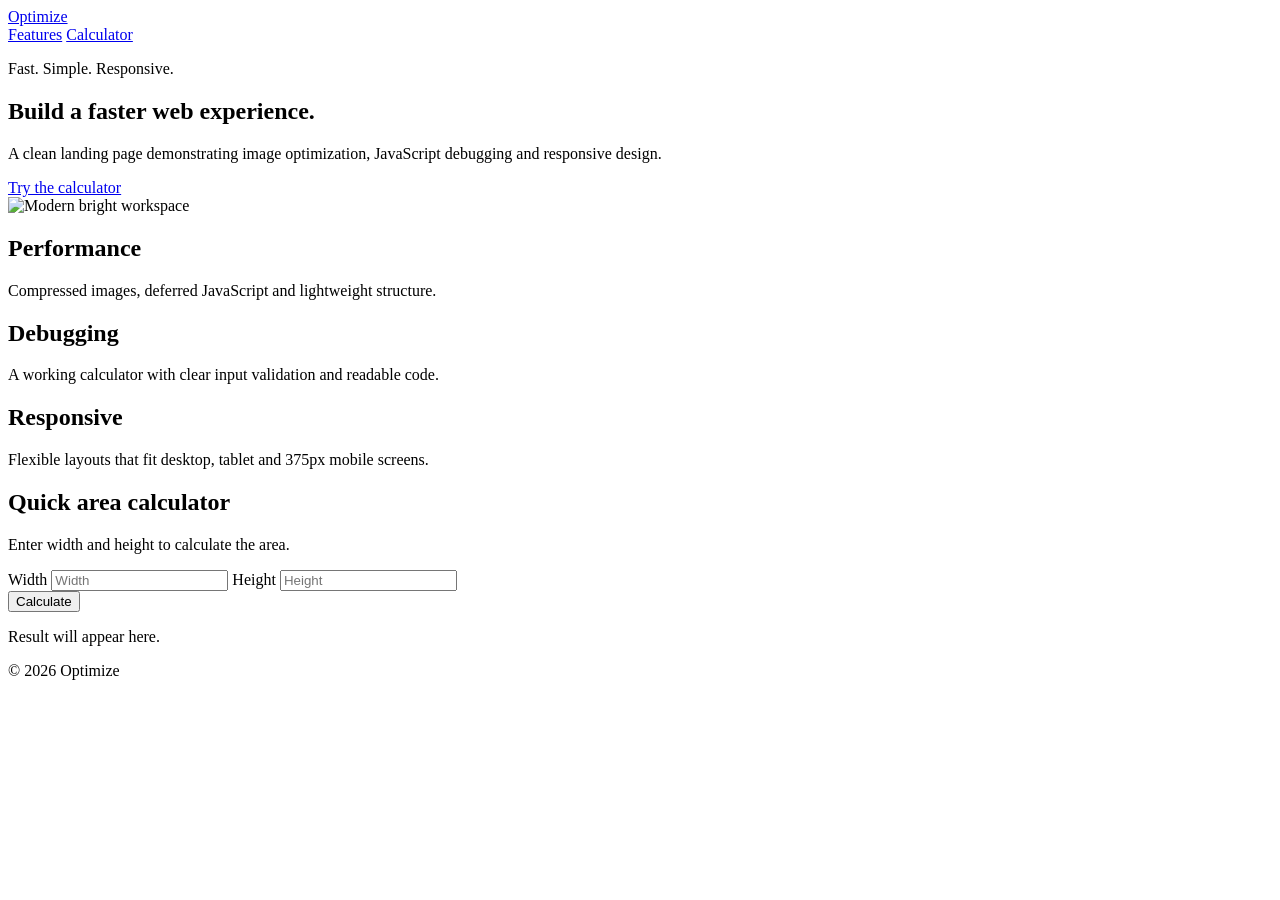
==== index.html @ 43df52d1 "Add optimized landing page HTML" ====
<!DOCTYPE html>
<html lang="en">
<head>
  <meta charset="UTF-8">
  <meta name="viewport" content="width=device-width, initial-scale=1.0">
  <meta name="description" content="Optimized landing page for a web performance exam.">
  <title>Optimize — Landing Page</title>
  <link rel="stylesheet" href="style.css">
  <script src="script.js" defer></script>
</head>
<body>
  <header class="header">
    <a class="logo" href="#home">Optimize</a>
    <nav aria-label="Main navigation">
      <a href="#features">Features</a>
      <a href="#calculator">Calculator</a>
    </nav>
  </header>

  <main id="home">
    <section class="hero">
      <div class="hero-content">
        <p class="eyebrow">Fast. Simple. Responsive.</p>
        <h1>Build a faster web experience.</h1>
        <p class="hero-text">A clean landing page demonstrating image optimization, JavaScript debugging and responsive design.</p>
        <a class="button" href="#calculator">Try the calculator</a>
      </div>
      <div class="hero-image-wrap">
        <img class="hero-image" src="https://images.unsplash.com/photo-1497366754035-f200968a6e72?auto=format&fit=crop&w=1000&q=75" alt="Modern bright workspace" width="1000" height="750" loading="lazy">
      </div>
    </section>

    <section class="features" id="features">
      <article class="feature-card"><h2>Performance</h2><p>Compressed images, deferred JavaScript and lightweight structure.</p></article>
      <article class="feature-card"><h2>Debugging</h2><p>A working calculator with clear input validation and readable code.</p></article>
      <article class="feature-card"><h2>Responsive</h2><p>Flexible layouts that fit desktop, tablet and 375px mobile screens.</p></article>
    </section>

    <section class="calculator" id="calculator">
      <h2>Quick area calculator</h2>
      <p>Enter width and height to calculate the area.</p>
      <div class="inputs">
        <label>Width <input id="width" type="number" min="0" placeholder="Width"></label>
        <label>Height <input id="height" type="number" min="0" placeholder="Height"></label>
      </div>
      <button class="button" id="calculateButton" type="button">Calculate</button>
      <p id="result" class="result" aria-live="polite">Result will appear here.</p>
    </section>
  </main>

  <footer class="footer">© 2026 Optimize</footer>
</body>
</html>
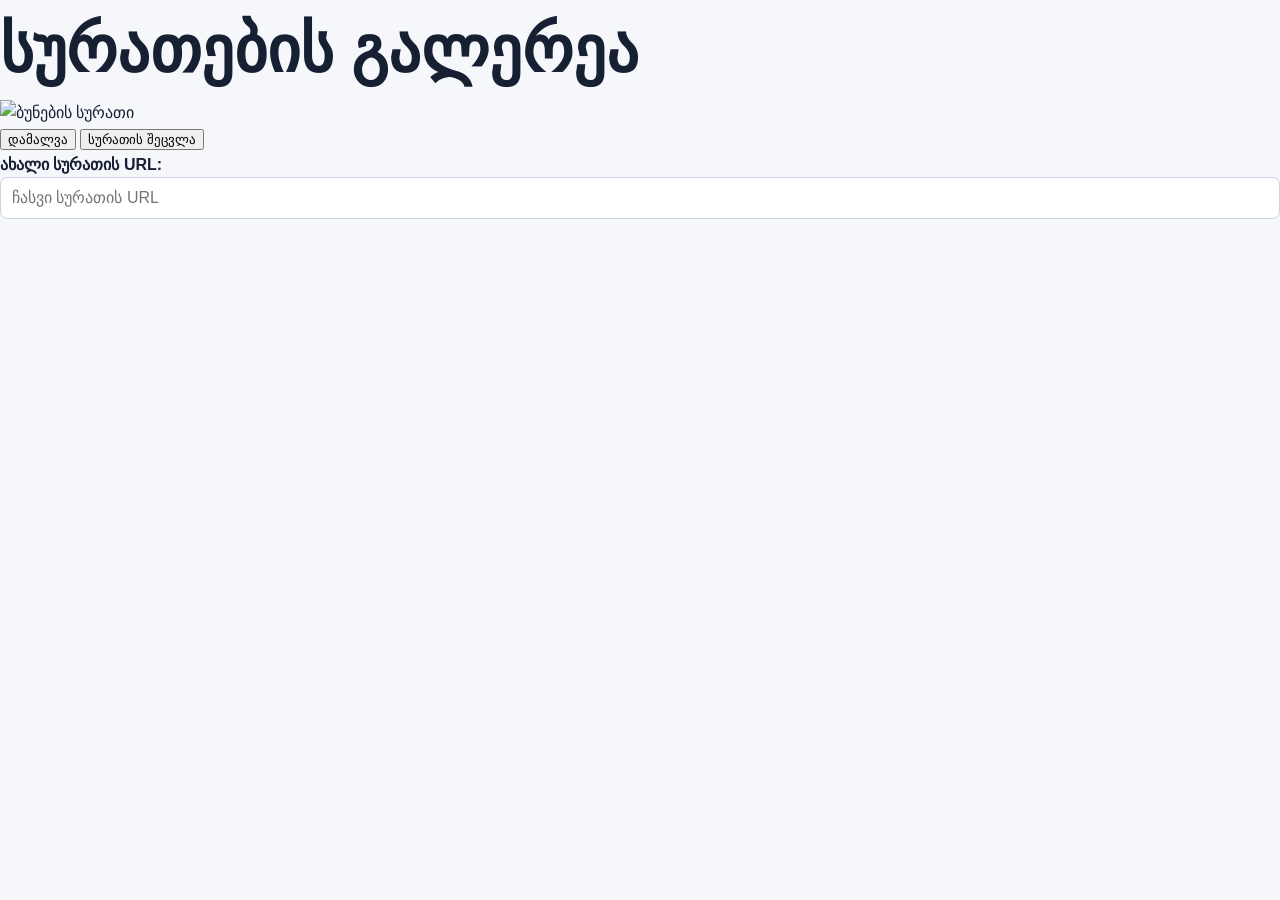
==== commit c209c910: "feat: create image gallery structure" ====
--- a/index.html
+++ b/index.html
@@ -1,53 +1,25 @@
 <!DOCTYPE html>
-<html lang="en">
+<html lang="ka">
 <head>
   <meta charset="UTF-8">
   <meta name="viewport" content="width=device-width, initial-scale=1.0">
-  <meta name="description" content="Optimized landing page for a web performance exam.">
-  <title>Optimize — Landing Page</title>
+  <title>სურათების გალერეა</title>
   <link rel="stylesheet" href="style.css">
   <script src="script.js" defer></script>
 </head>
 <body>
-  <header class="header">
-    <a class="logo" href="#home">Optimize</a>
-    <nav aria-label="Main navigation">
-      <a href="#features">Features</a>
-      <a href="#calculator">Calculator</a>
-    </nav>
-  </header>
-
-  <main id="home">
-    <section class="hero">
-      <div class="hero-content">
-        <p class="eyebrow">Fast. Simple. Responsive.</p>
-        <h1>Build a faster web experience.</h1>
-        <p class="hero-text">A clean landing page demonstrating image optimization, JavaScript debugging and responsive design.</p>
-        <a class="button" href="#calculator">Try the calculator</a>
-      </div>
-      <div class="hero-image-wrap">
-        <img class="hero-image" src="https://images.unsplash.com/photo-1497366754035-f200968a6e72?auto=format&fit=crop&w=1000&q=75" alt="Modern bright workspace" width="1000" height="750" loading="lazy">
-      </div>
+  <main class="container">
+    <h1>სურათების გალერეა</h1>
+    <section class="gallery" aria-label="სურათები">
+      <img id="galleryImage" src="https://images.unsplash.com/photo-1500530855697-b586d89ba3ee?w=900" alt="ბუნების სურათი">
     </section>
-
-    <section class="features" id="features">
-      <article class="feature-card"><h2>Performance</h2><p>Compressed images, deferred JavaScript and lightweight structure.</p></article>
-      <article class="feature-card"><h2>Debugging</h2><p>A working calculator with clear input validation and readable code.</p></article>
-      <article class="feature-card"><h2>Responsive</h2><p>Flexible layouts that fit desktop, tablet and 375px mobile screens.</p></article>
-    </section>
-
-    <section class="calculator" id="calculator">
-      <h2>Quick area calculator</h2>
-      <p>Enter width and height to calculate the area.</p>
-      <div class="inputs">
-        <label>Width <input id="width" type="number" min="0" placeholder="Width"></label>
-        <label>Height <input id="height" type="number" min="0" placeholder="Height"></label>
-      </div>
-      <button class="button" id="calculateButton" type="button">Calculate</button>
-      <p id="result" class="result" aria-live="polite">Result will appear here.</p>
-    </section>
+    <div class="buttons">
+      <button id="toggleButton">დამალვა</button>
+      <button id="changeButton">სურათის შეცვლა</button>
+    </div>
+    <label for="imageUrl">ახალი სურათის URL:</label>
+    <input id="imageUrl" type="url" placeholder="ჩასვი სურათის URL">
+    <p id="message" aria-live="polite"></p>
   </main>
-
-  <footer class="footer">© 2026 Optimize</footer>
 </body>
 </html>
--- a/style.css
+++ b/style.css
@@ -0,0 +1,23 @@
+* { box-sizing: border-box; }
+html { scroll-behavior: smooth; }
+body { margin: 0; font-family: Arial, sans-serif; color: #172033; background: #f5f7fb; line-height: 1.6; }
+.header { display: flex; justify-content: space-between; align-items: center; padding: 20px 7%; background: #fff; position: sticky; top: 0; z-index: 10; }
+.logo { font-size: 1.4rem; font-weight: 700; color: #3157d5; text-decoration: none; }
+nav { display: flex; gap: 22px; }
+nav a { color: #172033; text-decoration: none; }
+.hero { display: grid; grid-template-columns: 1fr 1fr; gap: 40px; align-items: center; padding: 80px 7%; background: #eaf0ff; }
+.eyebrow { color: #3157d5; font-weight: 700; text-transform: uppercase; letter-spacing: 1px; }
+h1 { font-size: clamp(2.2rem, 5vw, 4.5rem); line-height: 1.1; margin: 15px 0; }
+.hero-text { max-width: 520px; font-size: 1.1rem; }
+.hero-image { display: block; width: 100%; height: auto; border-radius: 18px; }
+.button { display: inline-block; border: 0; border-radius: 8px; padding: 12px 22px; background: #3157d5; color: #fff; text-decoration: none; cursor: pointer; font-size: 1rem; }
+.features { display: grid; grid-template-columns: repeat(3, 1fr); gap: 24px; padding: 65px 7%; }
+.feature-card, .calculator { background: #fff; padding: 28px; border-radius: 14px; box-shadow: 0 5px 20px rgba(20, 35, 70, .06); }
+.feature-card h2, .calculator h2 { margin-top: 0; }
+.calculator { max-width: 700px; margin: 0 auto 65px; }
+.inputs { display: flex; gap: 18px; margin: 20px 0; }
+label { display: flex; flex-direction: column; gap: 6px; flex: 1; font-weight: 700; }
+input { width: 100%; padding: 11px; border: 1px solid #cbd2e1; border-radius: 7px; font-size: 1rem; }
+.result { font-weight: 700; color: #3157d5; }
+.footer { text-align: center; padding: 25px; background: #172033; color: #fff; }
+@media (max-width: 700px) { .header { padding: 16px 5%; } nav { gap: 12px; } .hero { grid-template-columns: 1fr; padding: 50px 5%; } .features { grid-template-columns: 1fr; padding: 40px 5%; } .inputs { flex-direction: column; } .calculator { margin: 0 5% 40px; } }
